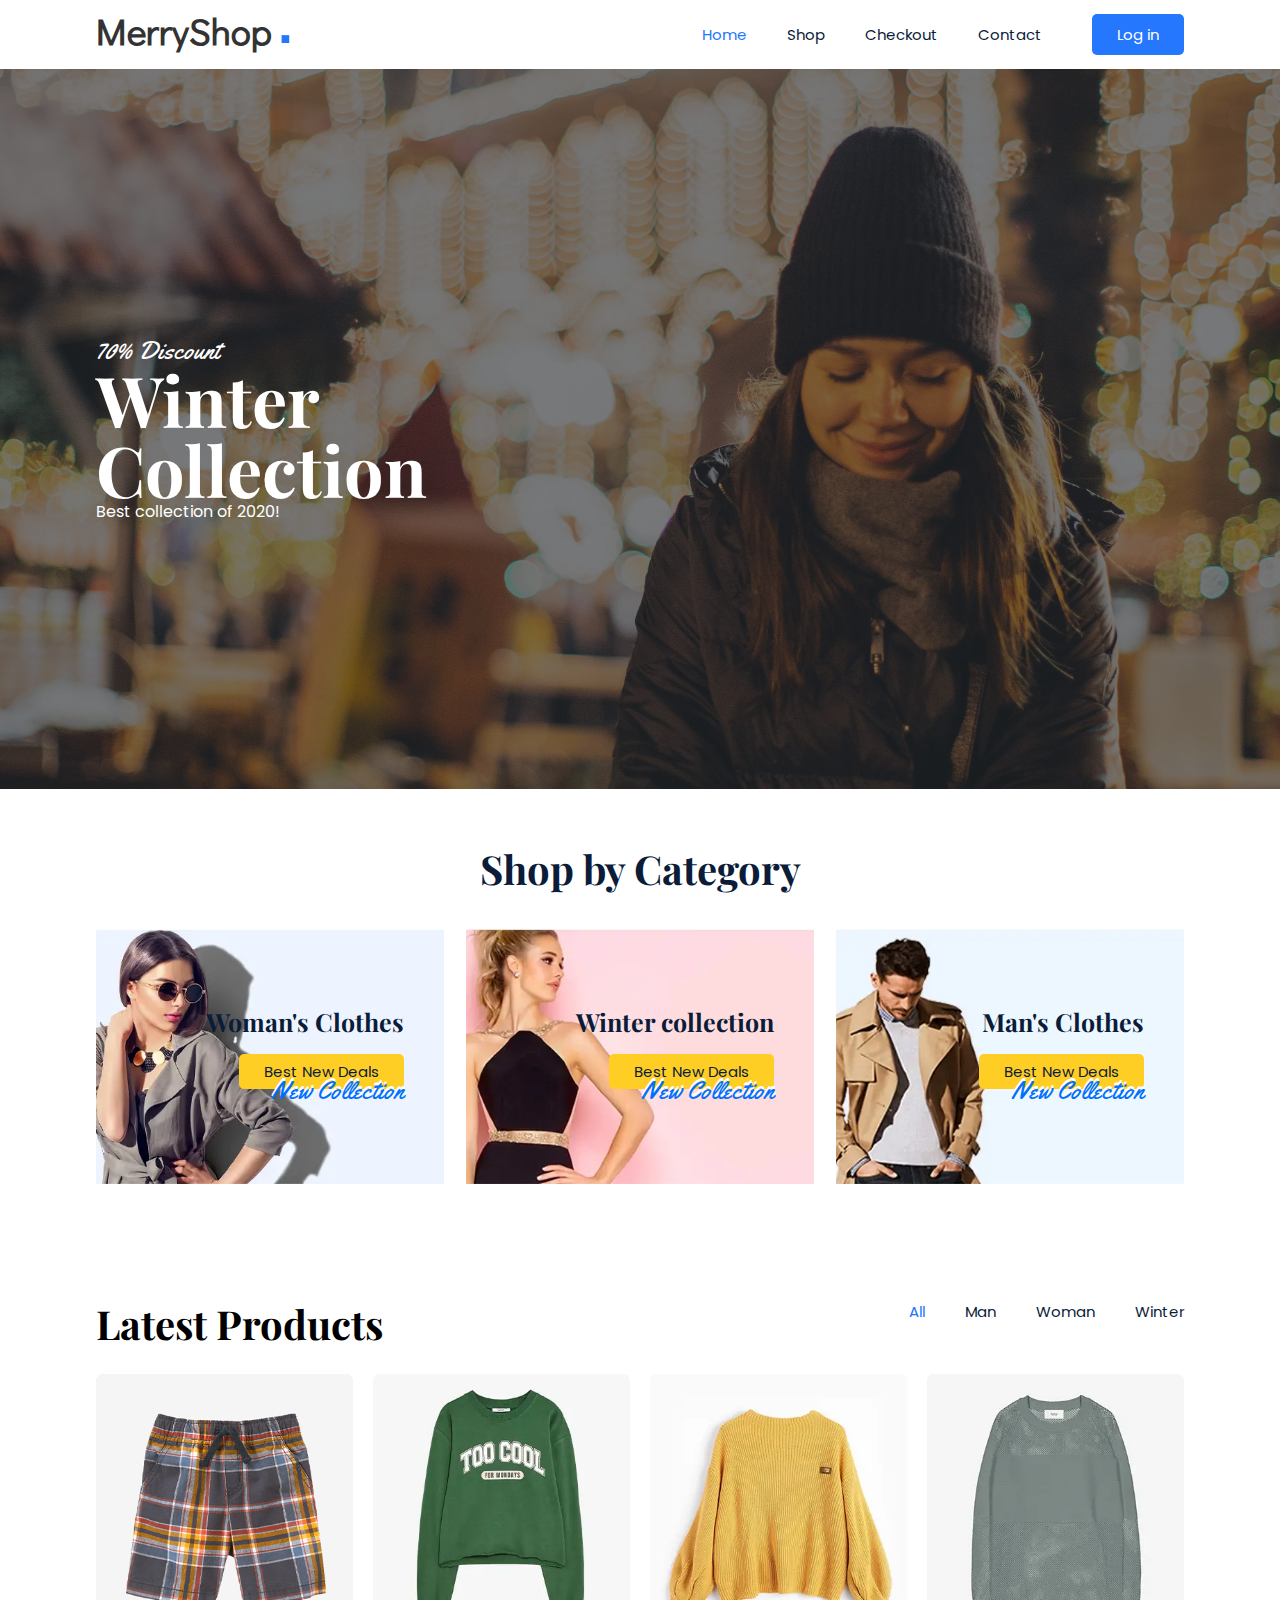
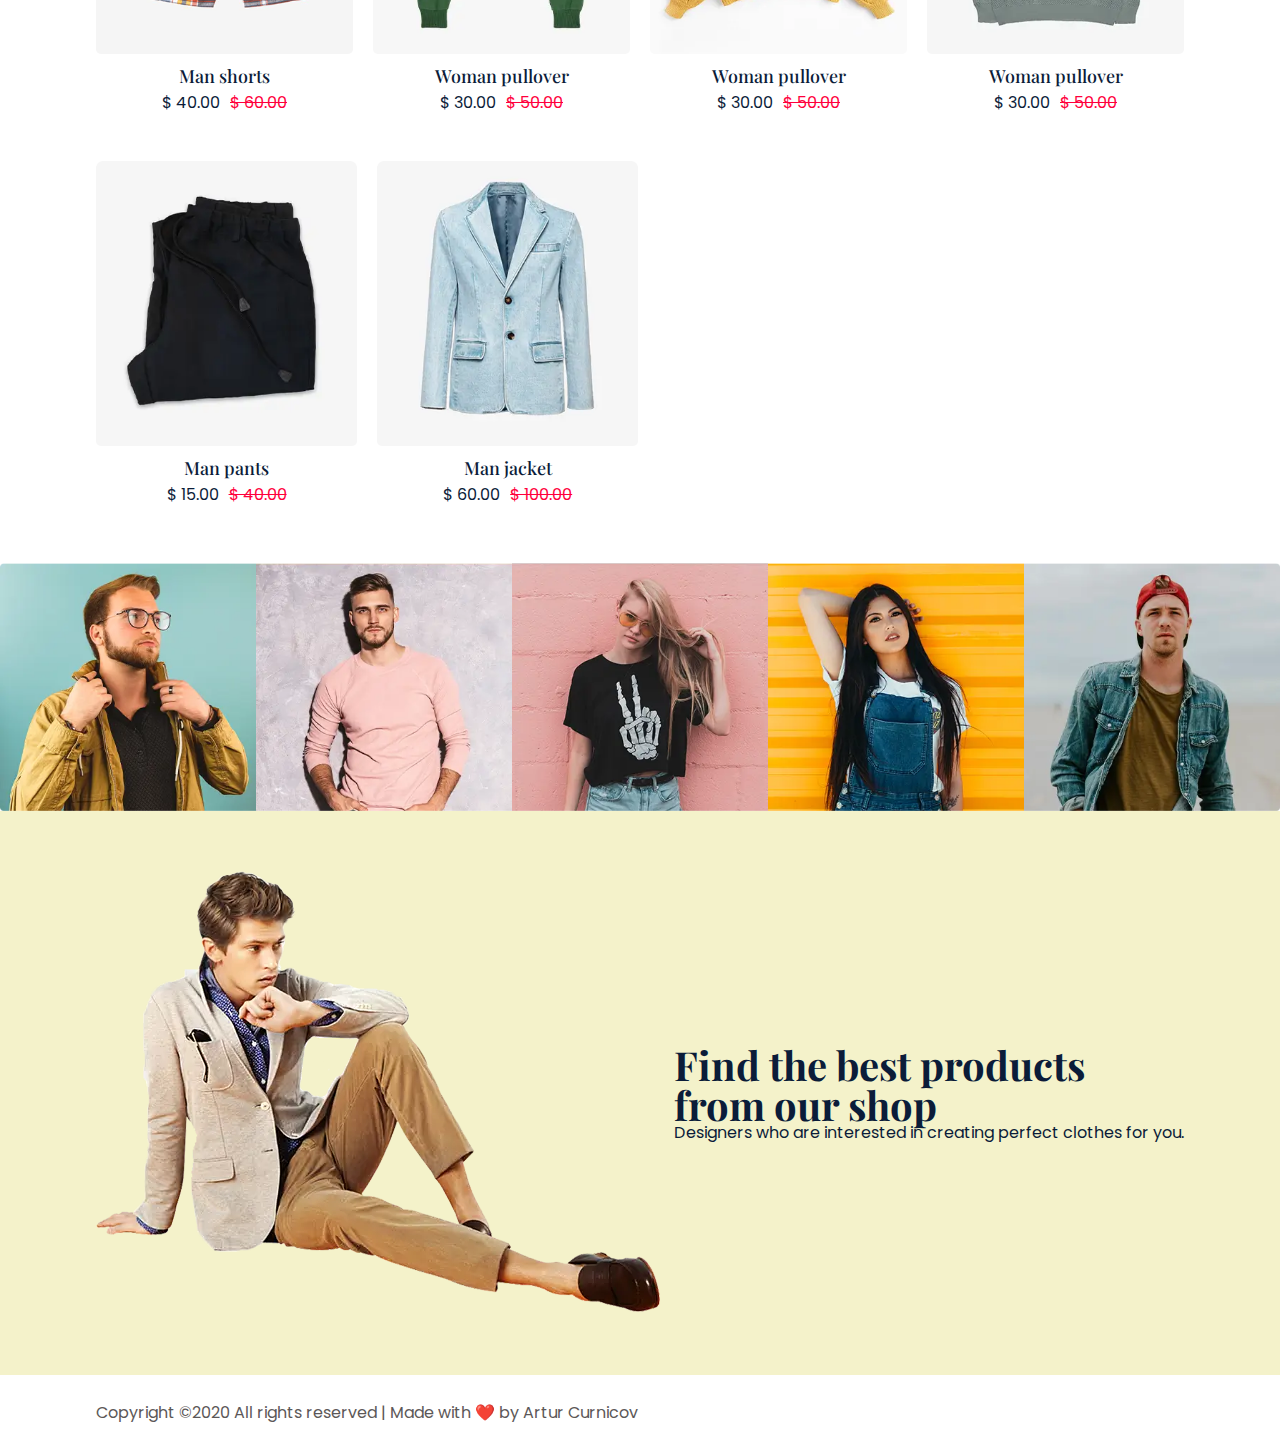
==== index.html @ b6c1b930 "Add home page" ====
<!DOCTYPE html>
<html lang="en">

<head>
    <meta charset="UTF-8">
    <meta name="viewport" content="width=device-width, initial-scale=1.0">
    <title>Document</title>
    <link rel="stylesheet" href="./style/reset.css">
    <link rel="stylesheet" href="./style/style.css">
    <link
        href="https://fonts.googleapis.com/css2?family=Playfair+Display:wght@400;700&family=Poppins:wght@100;300;400;500;700&family=Yellowtail&display=swap"
        rel="stylesheet">
    <link rel="preconnect" href="https://fonts.gstatic.com">
</head>

<body>
    <header class="header">
        <div class="container">
            <div class="header-wrapper flex-columns">
                <div class="logo-wrapper">
                    <a href="/index.html" class="logo">
                        <img src="./img/logo.svg" alt="logo">
                    </a>
                </div>
                <div class="flex-columns">
                    <nav>
                        <ul class="listing">
                            <li class="listing-item active"><a href="/index.html">Home</a></li>
                            <li class="listing-item"><a href="/shop.html">Shop</a></li>
                            <li class="listing-item"><a href="/checkout.html">Checkout</a></li>
                            <li class="listing-item"><a href="/contact.html">Contact</a></li>
                        </ul>
                    </nav>
                    <div class="login">
                        <a href="/login.html" class="btn btn-blue">Log in</a>
                    </div>
                </div>
            </div>
        </div>
    </header>

    <section class="home-hero overlay overlay-dark">
        <div class="container dark">
            <div class="home-hero-info">
                <span class="italic-text">70% Discount</span>
                <h1 class="section-title">Winter<br />Collection</h1>
                <p>Best collection of 2020!</span>
            </div>
        </div>
    </section>

    <section class="simple-section shop-by-category light">
        <div class="container">
            <h2 class="title--centered">Shop by Category</h2>
            <div class="category-cards flex-columns">
                <div class="category-card woman-cat light">
                    <h3 class="card-title">Woman's Clothes</h3>
                    <a href="/shop.html" class="btn btn-yellow">Best New Deals</a>
                    <span class="italic-text">New Collection</span>
                </div>
                <div class="category-card winter-cat light">
                    <h3 class="card-title">Winter collection</h3>
                    <a href="/shop.html" class="btn btn-yellow">Best New Deals</a>
                    <span class="italic-text">New Collection</span>
                </div>
                <div class="category-card man-cat light">
                    <h3 class="card-title">Man's Clothes</h3>
                    <a href="/shop.html" class="btn btn-yellow">Best New Deals</a>
                    <span class="italic-text">New Collection</span>
                </div>
            </div>
        </div>
    </section>

    <section class="simple-section">
        <div class="div container">
            <div class="flex-columns">
                <h2>Latest Products</h2>
                <div class="categories">
                    <ul class="listing">
                        <li class="listing-item active"><a href="#">All</a></li>
                        <li class="listing-item"><a href="#">Man</a></li>
                        <li class="listing-item"><a href="#">Woman</a></li>
                        <li class="listing-item"><a href="#">Winter</a></li>
                    </ul>
                </div>
            </div>
            <div class="products-list">
                <div class="product-row">
                    <div class="product">
                        <a href="#">
                            <div class="product-image-wrapper">
                                <img src="./img/products/product1.jpeg" alt="shorts" class="product-image">
                            </div>
                            <h4 class="product-title">Man shorts</h4>
                            <div class="product-prices">
                                <p class="product-price">$ 40.00</p>
                                <p class="product-price product-price--sale">$ 60.00</p>
                            </div>
                        </a>
                    </div>
                    <div class="product">
                        <a href="#">
                            <div class="product-image-wrapper">
                                <img src="./img/products/product2.jpeg" alt="shorts" class="product-image">
                            </div>
                            <h4 class="product-title">Woman pullover</h4>
                            <div class="product-prices">
                                <p class="product-price">$ 30.00</p>
                                <p class="product-price product-price--sale">$ 50.00</p>
                            </div>
                        </a>
                    </div>
                    <div class="product">
                        <a href="#">
                            <div class="product-image-wrapper">
                                <img src="./img/products/product3.jpeg" alt="shorts" class="product-image">
                            </div>
                            <h4 class="product-title">Woman pullover</h4>
                            <div class="product-prices">
                                <p class="product-price">$ 30.00</p>
                                <p class="product-price product-price--sale">$ 50.00</p>
                            </div>
                        </a>
                    </div>
                    <div class="product">
                        <a href="#">
                            <div class="product-image-wrapper">
                                <img src="./img/products/product4.jpeg" alt="shorts" class="product-image">
                            </div>
                            <h4 class="product-title">Woman pullover</h4>
                            <div class="product-prices">
                                <p class="product-price">$ 30.00</p>
                                <p class="product-price product-price--sale">$ 50.00</p>
                            </div>
                        </a>
                    </div>
                </div>
                <div class="product-row">
                    <div class="product">
                        <a href="#">
                            <div class="product-image-wrapper">
                                <img src="./img/products/product5.jpeg" alt="shorts" class="product-image">
                            </div>
                            <h4 class="product-title">Man pants</h4>
                            <div class="product-prices">
                                <p class="product-price">$ 15.00</p>
                                <p class="product-price product-price--sale">$ 40.00</p>
                            </div>
                        </a>
                    </div>
                    <div class="product">
                        <a href="#">
                            <div class="product-image-wrapper">
                                <img src="./img/products/product6.jpeg" alt="shorts" class="product-image">
                            </div>
                            <h4 class="product-title">Man jacket</h4>
                            <div class="product-prices">
                                <p class="product-price">$ 60.00</p>
                                <p class="product-price product-price--sale">$ 100.00</p>
                            </div>
                        </a>
                    </div>
                </div>
            </div>
        </div>
    </section>

    <section>
        <div class="gallery-row">
            <img src="./img/gallery/gallery1.jpeg" alt="person-1" class="gallery-item">
            <img src="./img/gallery/gallery2.jpeg" alt="person-2" class="gallery-item">
            <img src="./img/gallery/gallery3.jpeg" alt="person-3" class="gallery-item">
            <img src="./img/gallery/gallery4.jpeg" alt="person-4" class="gallery-item">
            <img src="./img/gallery/gallery5.jpeg" alt="person-5" class="gallery-item">
        </div>
    </section>

    <section class="simple-section light section--full">
        <div class="container">
            <div class="flex-columns">
                <div class="tall-image">
                    <img src="./img/latest-man.png" alt="man-tall">
                </div>
                <div class="section-info--center">
                    <h2>Find the best products<br />from our shop</h2>
                    <p>Designers who are interested in creating perfect clothes for you.</p>
                </div>
            </div>
        </div>
    </section>

    <footer>
        <div class="container">
            <p>Copyright ©2020 All rights reserved | Made with ❤️ by Artur Curnicov</p>
        </div>
    </footer>
</body>

</html>
---- style/style.css ----
/* ---------- Variables ---------- */
:root {
    --black: #0b1c39;
    --white: #ffffff;
    --blue: #2577fd;
    --yellow: #ffce25;
    --dark-yellow: #e6bb21;
    --pale-yellow: #f4f2ca;
    --dark-blue: #0071fe;
    --red: #ff003c;
    --gray: #5c5858;
}

/* ---------- Text ---------- */
h1, h2, h3, h4 {
    font-family: 'Playfair Display';
    font-weight: bold;
}

h1 {
    font-size: 70px;
}

h2 {
    font-size: 40px;
}

h3 {
    font-size: 25px;
}

h4 {
    font-size: 18px;
}

p, a, .btn {
    font-family: 'Poppins';
}

a {
    color: var(--black);
    text-decoration: none;
    transition: color 230ms ease-in-out;
}

a:hover {
    color: var(--blue);
}

.italic-text {
    font-family: 'Yellowtail';
    font-size: 25px;
}

.additional-text {
    font-family: 'Playfair Display';
    font-size: 25px;
}

/* ---------- General ---------- */
* {
    box-sizing: border-box;
}

.container {
    width: 85%;
    max-width: 1440px;
    margin: 0 auto;
    height: 100%;
}

.container--small {
    width: 60%;
    max-width: 1280px;
}

.btn {
    padding: 10px 25px;
    border-radius: 5px;
    transition: 230ms ease-in-out;
    transition-property: opacity, color, background-color;
    font-size: 15px;
    display: inline;
}

.btn:hover {
    opacity: 0.8;
}

.btn-blue {
    background-color: var(--blue);
    color: var(--white);
}

.btn-blue:hover {
    color: var(--white);
}

.btn-yellow {
    background-color: var(--yellow);
    color: var(--black);
}

.btn-yellow:hover {
    opacity: 1;
    color: var(--black);
    background-color: var(--dark-yellow);
}

.overlay {
    height: 100%;
    position: relative;
}

.overlay > * {
    z-index: 2;
    position: relative;
}

.overlay::before {
    content: '';
    position: absolute;
    top: 0;
    right: 0;
    bottom: 0;
    left: 0;
    z-index: 1;
}

.overlay-dark::before {
    background-color:rgba(33, 33, 33, 0.6);
}

.dark {
    color: var(--white);
}

.light {
    color: var(--black);
}

footer {
    color: var(--gray);
    padding: 30px 0;
}

/* ---------- Header ---------- */
.header {
    background-color: white;
}

.header .logo-wrapper {
    width: 140px;
    padding: 10px 0;
}

.header-wrapper {
    align-items: center;
}

.listing {
    display: flex;
    font-size: 15px;
}

.listing-item a {
    padding: 20px;
}

.listing-item:last-child a {
    padding-right: 0;
}

.listing-item.active a {
    color: var(--blue);
}

.login {
    margin-left: 50px;
}

.simple-section {
    padding: 60px 0;
}

.flex-columns {
    display: flex;
    justify-content: space-between;
}

/* ---------- Home ---------- */
.home-hero {
    background-image: url('../img/home-news.jpg');
    background-position: center;
    background-repeat: no-repeat;
    background-size: cover;
    height: 80vh;
}

.home-hero-info {
    height: 100%;
    display: flex;
    justify-content: center;
    flex-direction: column;
}

.title--centered {
    text-align: center;
}

.category-cards {
    margin-top: 40px;
}

.category-card {
    width: 32%;
    display: flex;
    flex-direction: column;
    align-items: flex-end;
    justify-content: center;
    padding: 80px 40px;
    background-position: center;
    background-repeat: no-repeat;
    background-size: cover;
    position: relative;
}

.category-card .btn {
    margin: 20px 0 -10px;
}

.category-card .italic-text {
    color: var(--dark-blue);
    text-shadow: 0px -3px 0px #fff;
    z-index: 3;
}

.woman-cat {
    background-image: url('../img/woman-category.jpeg');
}

.man-cat {
    background-image: url('../img/man-category.jpeg');
}

.winter-cat {
    background-image: url('../img/winter-category.jpeg');
}

.product-row {
    display: flex;
    margin-top: 30px;
}

.product-row:not(:first-child) {
    margin-top: 50px;
}

.product {
    width: 24%;
    margin-right: 20px;
}

.product:nth-child(4) {
    margin-right: 0;
}

.product a:hover {
    color: var(--black);
}

.product-title {
    text-align: center;
    margin: 10px 0;
    font-weight: 500;
    color: var(--black);
}

.product-prices {
    display: flex;
    justify-content: center;
    align-items: center;
}

.product-price {
    display: block;
}

.product-price--sale {
    margin-left: 10px;
    text-decoration: line-through;
    color: var(--red);
}

.product-image-wrapper {
    width: 100%;
    border-radius: 5px;
}

.product-image {
    object-fit: cover;
    width: 100%;
    height: 100%;
    border-radius: 5px;
}

.section--full {
    background-color: var(--pale-yellow);
}

.section-info--center {
    align-self: center;
}

.gallery-row {
    display: flex;
}

.gallery-item {
    width: 20%;
}
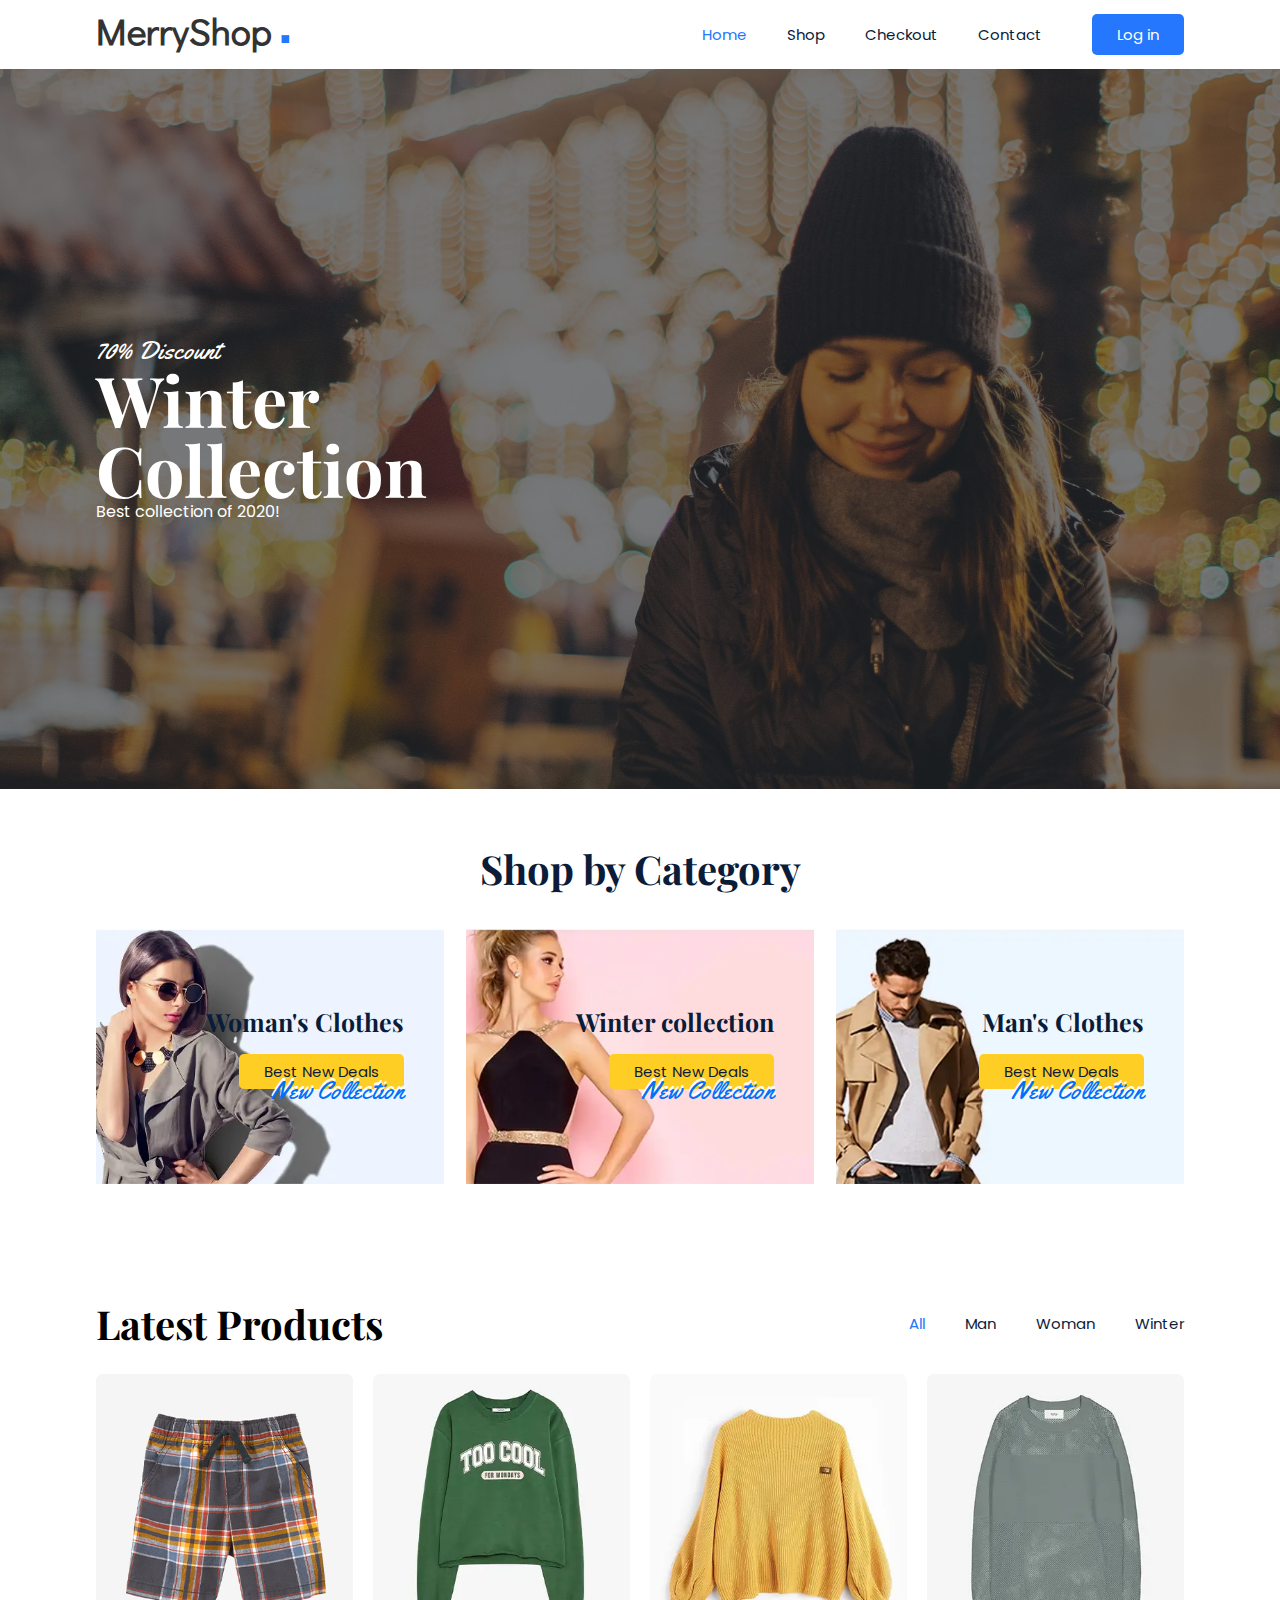
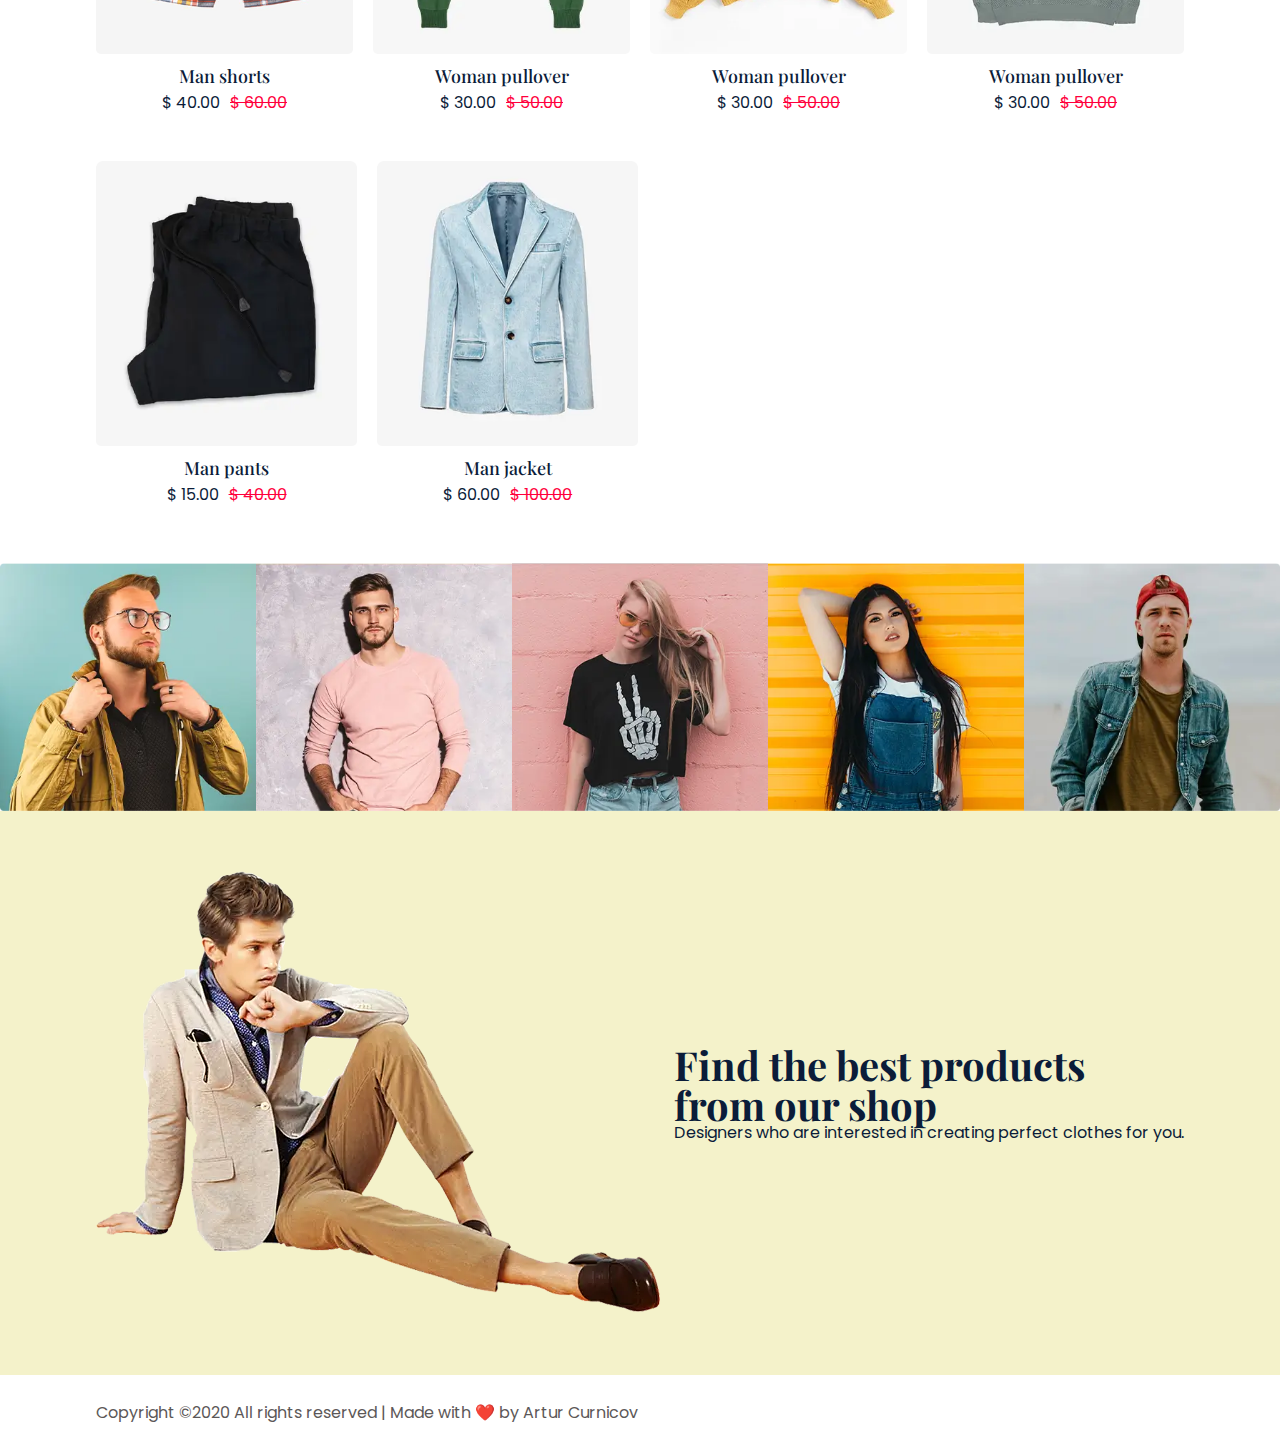
==== commit c03a4a7a: "Add shop page" ====
--- a/index.html
+++ b/index.html
@@ -18,17 +18,17 @@
         <div class="container">
             <div class="header-wrapper flex-columns">
                 <div class="logo-wrapper">
-                    <a href="/index.html" class="logo">
+                    <a href="./index.html" class="logo">
                         <img src="./img/logo.svg" alt="logo">
                     </a>
                 </div>
                 <div class="flex-columns">
                     <nav>
                         <ul class="listing">
-                            <li class="listing-item active"><a href="/index.html">Home</a></li>
-                            <li class="listing-item"><a href="/shop.html">Shop</a></li>
-                            <li class="listing-item"><a href="/checkout.html">Checkout</a></li>
-                            <li class="listing-item"><a href="/contact.html">Contact</a></li>
+                            <li class="listing-item active"><a href="./index.html">Home</a></li>
+                            <li class="listing-item"><a href="./shop.html">Shop</a></li>
+                            <li class="listing-item"><a href="./checkout.html">Checkout</a></li>
+                            <li class="listing-item"><a href="./contact.html">Contact</a></li>
                         </ul>
                     </nav>
                     <div class="login">
@@ -39,7 +39,7 @@
         </div>
     </header>
 
-    <section class="home-hero overlay overlay-dark">
+    <section class="home-hero overlay overlay-dark bg-image">
         <div class="container dark">
             <div class="home-hero-info">
                 <span class="italic-text">70% Discount</span>
@@ -53,17 +53,17 @@
         <div class="container">
             <h2 class="title--centered">Shop by Category</h2>
             <div class="category-cards flex-columns">
-                <div class="category-card woman-cat light">
+                <div class="category-card woman-cat light bg-image">
                     <h3 class="card-title">Woman's Clothes</h3>
                     <a href="/shop.html" class="btn btn-yellow">Best New Deals</a>
                     <span class="italic-text">New Collection</span>
                 </div>
-                <div class="category-card winter-cat light">
+                <div class="category-card winter-cat light bg-image">
                     <h3 class="card-title">Winter collection</h3>
                     <a href="/shop.html" class="btn btn-yellow">Best New Deals</a>
                     <span class="italic-text">New Collection</span>
                 </div>
-                <div class="category-card man-cat light">
+                <div class="category-card man-cat light bg-image">
                     <h3 class="card-title">Man's Clothes</h3>
                     <a href="/shop.html" class="btn btn-yellow">Best New Deals</a>
                     <span class="italic-text">New Collection</span>
--- a/style/style.css
+++ b/style/style.css
@@ -144,6 +144,13 @@
     padding: 30px 0;
 }
 
+.hero-section {
+    height: 30vh;
+    display: flex;
+    justify-content: center;
+    align-items: center;
+}
+
 /* ---------- Header ---------- */
 .header {
     background-color: white;
@@ -188,12 +195,15 @@
     justify-content: space-between;
 }
 
+.bg-image {
+    background-position: center;
+    background-repeat: no-repeat;
+    background-size: cover;
+}
+
 /* ---------- Home ---------- */
 .home-hero {
     background-image: url('../img/home-news.jpg');
-    background-position: center;
-    background-repeat: no-repeat;
-    background-size: cover;
     height: 80vh;
 }
 
@@ -220,7 +230,6 @@
     justify-content: center;
     padding: 80px 40px;
     background-position: center;
-    background-repeat: no-repeat;
     background-size: cover;
     position: relative;
 }
@@ -318,4 +327,28 @@
 
 .gallery-item {
     width: 20%;
+}
+
+/* ---------- Shop ---------- */
+
+.hero-section--shop  {
+    background-image: url('../img/shop-bg.jpg');
+}
+
+.product-search {
+    background-color: #F4EDF2;
+    border-radius: 50px;
+    border: 1px solid #F4EDF2;
+    padding: 13px 25px;
+    width: 260px;
+    line-height: 22px;
+    background-position: 220px center;
+    background-repeat: no-repeat;
+    background-size: 1.5em;
+    background-image: url('../img/search.svg');
+}
+
+.categories {
+    display: flex;
+    align-items: center;
 }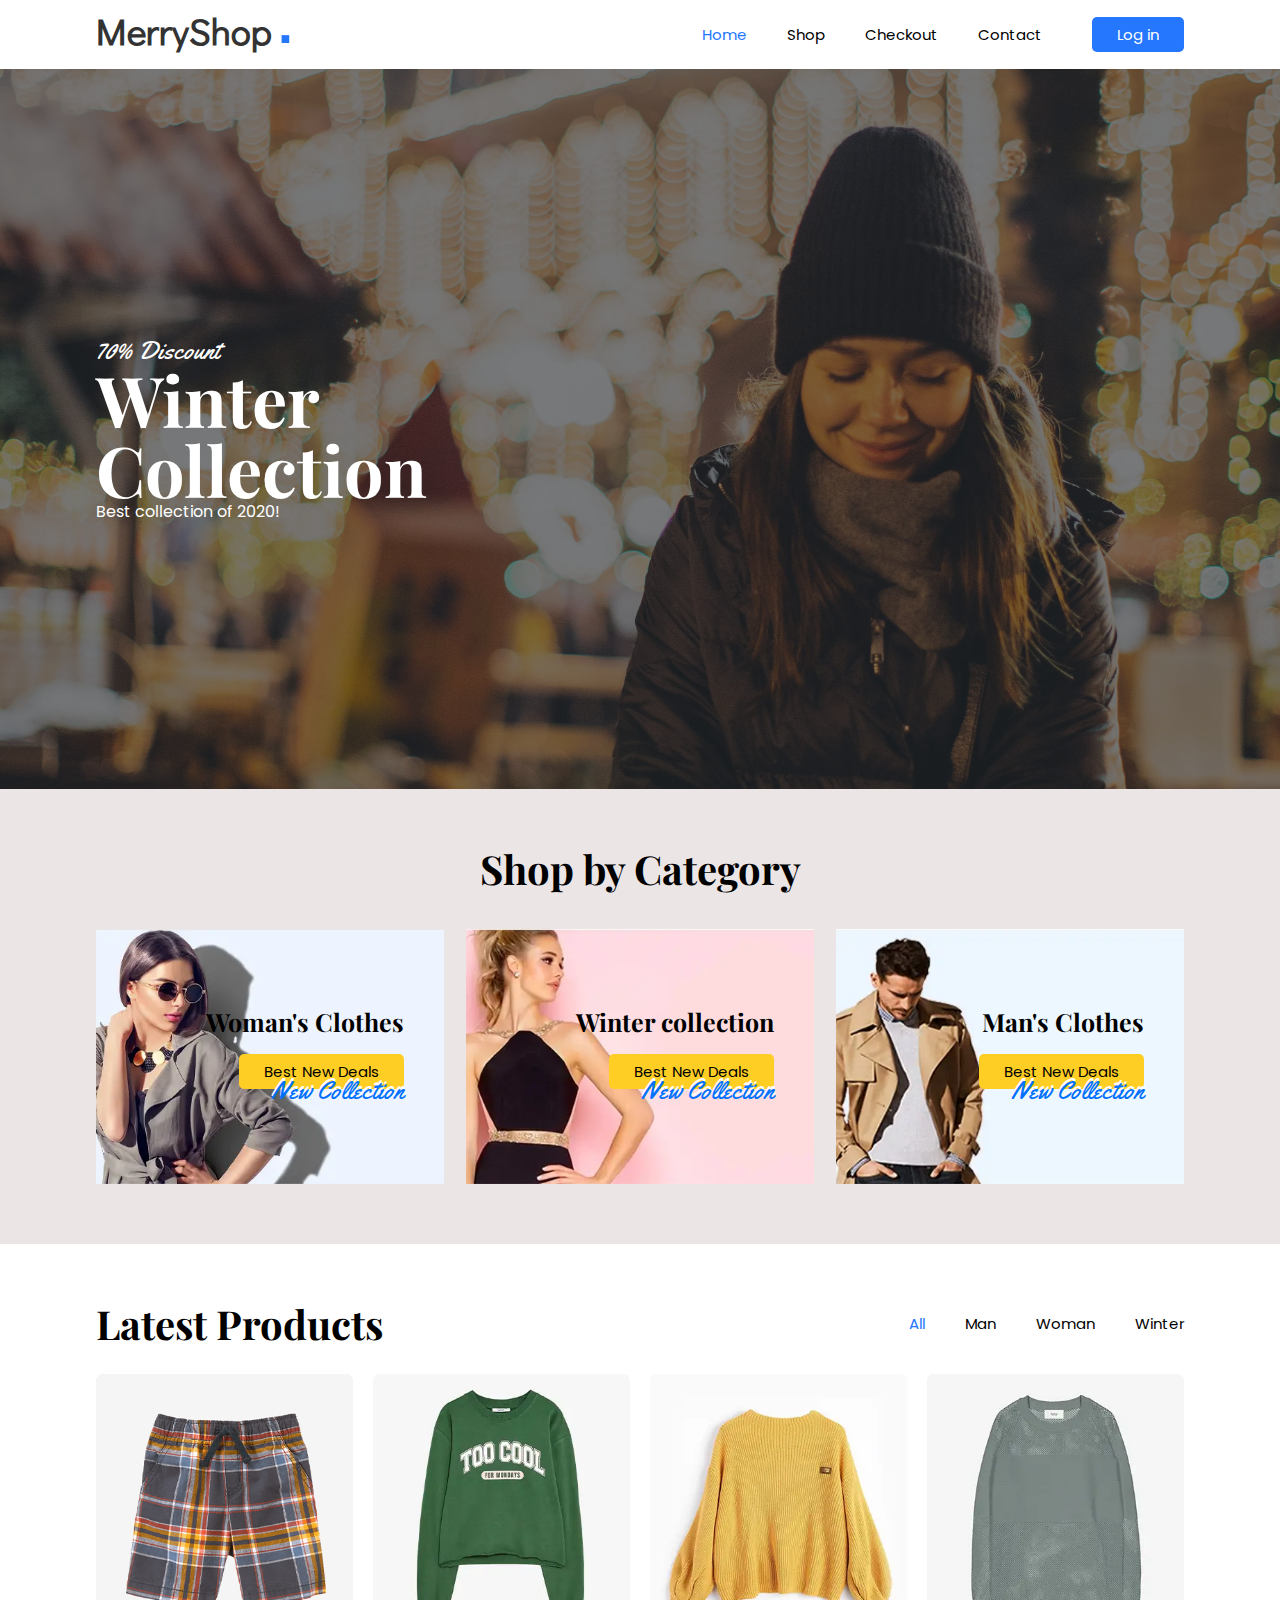
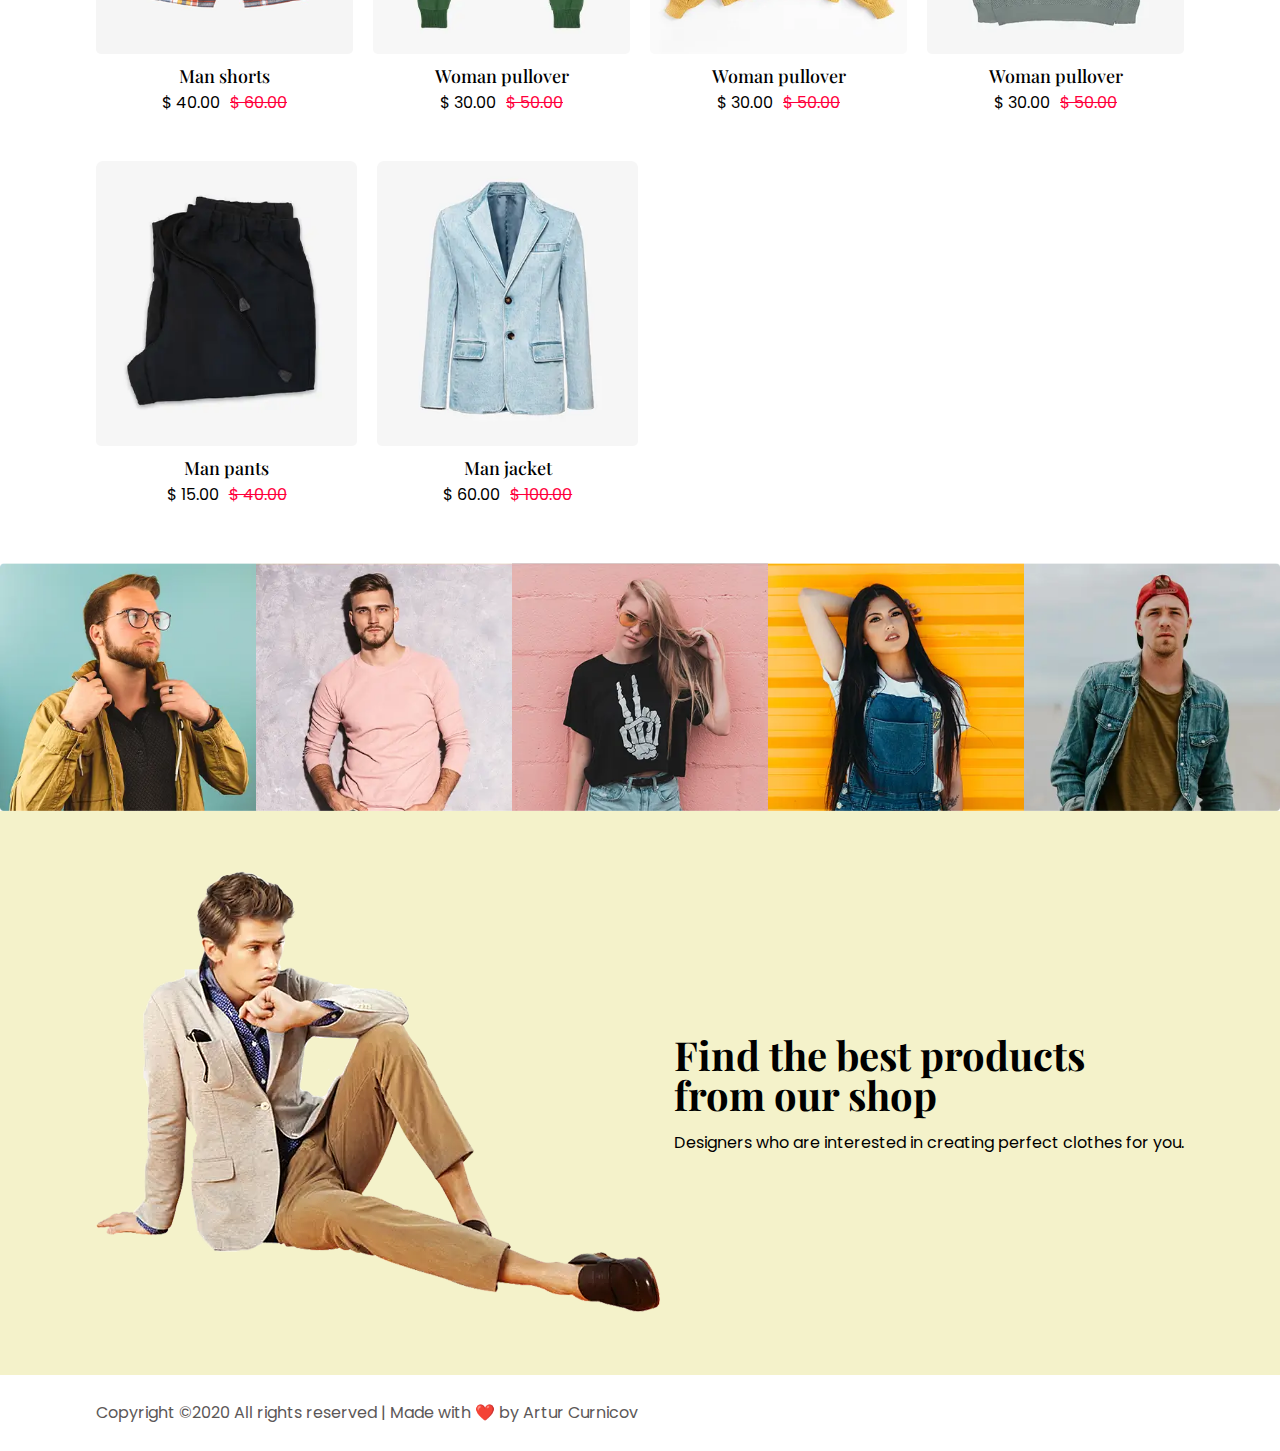
==== commit 6528560a: "Add responsive" ====
--- a/index.html
+++ b/index.html
@@ -32,7 +32,7 @@
                         </ul>
                     </nav>
                     <div class="login">
-                        <a href="/login.html" class="btn btn-blue">Log in</a>
+                        <a href="./login.html" class="btn btn-blue">Log in</a>
                     </div>
                 </div>
             </div>
@@ -49,7 +49,7 @@
         </div>
     </section>
 
-    <section class="simple-section shop-by-category light">
+    <section class="simple-section shop-by-category light overlay overlay-light">
         <div class="container">
             <h2 class="title--centered">Shop by Category</h2>
             <div class="category-cards flex-columns">
@@ -75,7 +75,7 @@
     <section class="simple-section">
         <div class="div container">
             <div class="flex-columns">
-                <h2>Latest Products</h2>
+                <h2 class="title">Latest Products</h2>
                 <div class="categories">
                     <ul class="listing">
                         <li class="listing-item active"><a href="#">All</a></li>
--- a/style/style.css
+++ b/style/style.css
@@ -1,6 +1,6 @@
 /* ---------- Variables ---------- */
 :root {
-    --black: #0b1c39;
+    --black: #000000;
     --white: #ffffff;
     --blue: #2577fd;
     --yellow: #ffce25;
@@ -33,7 +33,7 @@
     font-size: 18px;
 }
 
-p, a, .btn {
+p, a, .btn, table {
     font-family: 'Poppins';
 }
 
@@ -75,12 +75,12 @@
 }
 
 .btn {
+    display: inline-block;
     padding: 10px 25px;
     border-radius: 5px;
     transition: 230ms ease-in-out;
     transition-property: opacity, color, background-color;
     font-size: 15px;
-    display: inline;
 }
 
 .btn:hover {
@@ -131,6 +131,10 @@
     background-color:rgba(33, 33, 33, 0.6);
 }
 
+.overlay-light::before {
+    background-color: rgba(221, 212, 212, 0.6);
+}
+
 .dark {
     color: var(--white);
 }
@@ -152,6 +156,11 @@
 }
 
 /* ---------- Header ---------- */
+nav {
+    display: flex;
+    align-items: center;
+}
+
 .header {
     background-color: white;
 }
@@ -244,6 +253,10 @@
     z-index: 3;
 }
 
+.card-title {
+    text-align: right;
+}
+
 .woman-cat {
     background-image: url('../img/woman-category.jpeg');
 }
@@ -327,6 +340,10 @@
 
 .gallery-item {
     width: 20%;
+}
+
+.section-info--center h2 {
+    margin-bottom: 20px;
 }
 
 /* ---------- Shop ---------- */
@@ -351,4 +368,336 @@
 .categories {
     display: flex;
     align-items: center;
+}
+
+/* ---------- Contact ---------- */
+.map {
+    margin-bottom: -5px;
+}
+
+.map iframe {
+    width: 100%;
+}
+
+.contact-form {
+    margin: 50px auto 0 auto;
+    width: 500px;
+}
+
+.contact-form form {
+    display: flex;
+    flex-direction: column;
+    justify-content: center;
+}
+
+.contact-name {
+    margin-top: 10px;
+}
+
+.contact-input {
+    background-color: #F4EDF2;
+    border-radius: 5px;
+    border: 1px solid #F4EDF2;
+    padding: 13px 25px;
+    width: 49%;
+    line-height: 22px;
+    resize: none;
+    font-family: 'Poppins';
+    font-size: 15px;
+}
+
+.contact-message {
+    width: 100%;
+}
+
+.contact-send {
+    display: block;
+    margin-top: 20px;
+    align-self: center;
+}
+
+/* ---------- Checkout ---------- */
+.hero-section--checkout {
+    background-image: url('../img/checkout.jpg');
+}
+
+.checkout-table {
+    width: 100%;
+    text-align: center;
+}
+
+.checkout-product-img {
+    width: 130px;
+}
+
+.checkout-product-media {
+    display: flex;
+    align-items: center;
+}
+
+.checkout-table td {
+    vertical-align: middle;
+    padding: 20px 0;
+}
+
+.checkout-table th {
+    font-weight: 500;
+    font-size: 18px;
+    letter-spacing: 0.2px;
+}
+
+.checkout-product-media .media-body {
+    margin-left: 20px;
+}
+
+.product-count {
+    display: flex;
+    justify-content: center;
+    align-items: center;
+}
+
+.number-change {
+    width: 20px;
+    height: 20px;
+    display: block;
+    cursor: pointer;
+    background-size: 17px;
+}
+
+.input-number {
+    width: 40px;
+    height: 40px;
+    font-size: 20px;
+    margin: 0 10px;
+    text-align: center;
+    border: none;
+}
+
+.input-number-decrement {
+    background-image: url('../img/icons/minus.svg');
+}
+
+.input-number-increment {
+    background-image: url('../img/icons/plus.svg');
+}
+
+
+/* ---------- Login ---------- */
+.login-wrapper {
+    height: 100vh;
+    display: flex;
+}
+
+.login-data {
+    width: 30%;
+    padding: 40px;
+}
+
+.login-img {
+    width: 70%;
+    background-image: url('../img/shop-bg.jpg');
+}
+
+.login-data {
+    display: flex;
+    justify-content: center;
+    align-items: center;
+    flex-direction: column;
+}
+
+.login-form {
+    display: flex;
+    flex-direction: column;
+    width: 250px;
+}
+
+.login-form input {
+    padding: 10px 15px;
+    width: 100%;
+    margin-top: 20px;
+    border: 1px solid #d9d5d5;
+    border-radius: 5px;
+}
+
+.login-form .btn {
+    display: block;
+    margin-top: 20px;
+    align-self: center;
+}
+
+.login-title, .login-form input {
+    font-family: 'Poppins';
+}
+
+.login-text {
+    margin-top: 80px;
+    font-size: 14px;
+}
+
+.active-link {
+    color: var(--blue);
+}
+
+@media only screen and (max-width: 1200px) {
+    .login-data {
+        width: 50%;
+    }
+
+    .login-img {
+        width: 50%;
+    }
+}
+
+@media only screen and (max-width: 850px) {
+    .header-wrapper {
+        display: flex;
+        flex-direction: column;
+    }
+
+    .flex-columns {
+        flex-direction: column;
+        width: 100%;
+    }
+
+    .listing-item:first-child a {
+        padding-left: 0;
+    }
+
+    .logo img {
+        width: 100%;
+    }
+
+    .login {
+        margin: 15px auto 10px;
+    }
+
+    .category-card {
+        width: 100%;
+        margin-bottom: 20px;
+    }
+
+    .gallery-item {
+        width: 25%;
+    }
+
+    .gallery-item:last-child {
+        display: none;
+    }
+
+    footer p {
+        line-height: 1.4em;
+        text-align: center;
+    }
+
+    .tall-image img {
+        width: 230px;
+        margin-bottom: 20px;
+    }
+
+    .product-filter {
+        margin-top: 25px;
+    }
+
+    .product-search {
+        width: 100%;
+        background-position: 96% center;
+    }
+
+    .contact-input {
+        width: 100%;
+    }
+
+    .contact-form {
+        width: 95%;
+        margin-top: 20px;
+    }
+
+    .contact-name {
+        margin-top: 0;
+    }
+
+    .contact-input {
+        margin-top: 10px;
+    }
+
+    .title--centered {
+        font-size: 60px;
+    }
+    
+    .checkout-product-media {
+        flex-direction: column;
+    }
+    
+    .checkout-product-img {
+        width: 50px;
+    }
+}
+
+@media only screen and (max-width: 700px) {
+    .login-data {
+        width: 100%;
+    }
+
+    .login-img {
+        display: none;
+    }
+
+    .section-title {
+        font-size: 60px;
+    }
+    
+    .simple-section {
+        padding: 30px 0;
+    }
+
+    h2 {
+        font-size: 35px;
+    }
+
+    .title {
+        text-align: center;
+    }
+
+    .categories {
+        margin-top: 20px;
+    }
+
+    .listing {
+        width: 100%;
+        justify-content: space-between;
+    }
+
+    .listing-item a {
+        padding: 0;
+    }
+
+    .gallery-item {
+        width: 50%;
+    }
+
+    .gallery-item:nth-child(3),
+    .gallery-item:nth-child(4) {
+        display: none;
+    }
+
+    .product-row {
+        flex-direction: column;
+    }
+
+    .product {
+        width: 100%;
+        margin-bottom: 30px;
+    }
+
+    .product:last-child {
+        margin-bottom: 0;
+    }
+
+    .last-col {
+        display: none;
+    }
+
+    .checkout-table td {
+        padding: 20px 10px;
+    }
 }